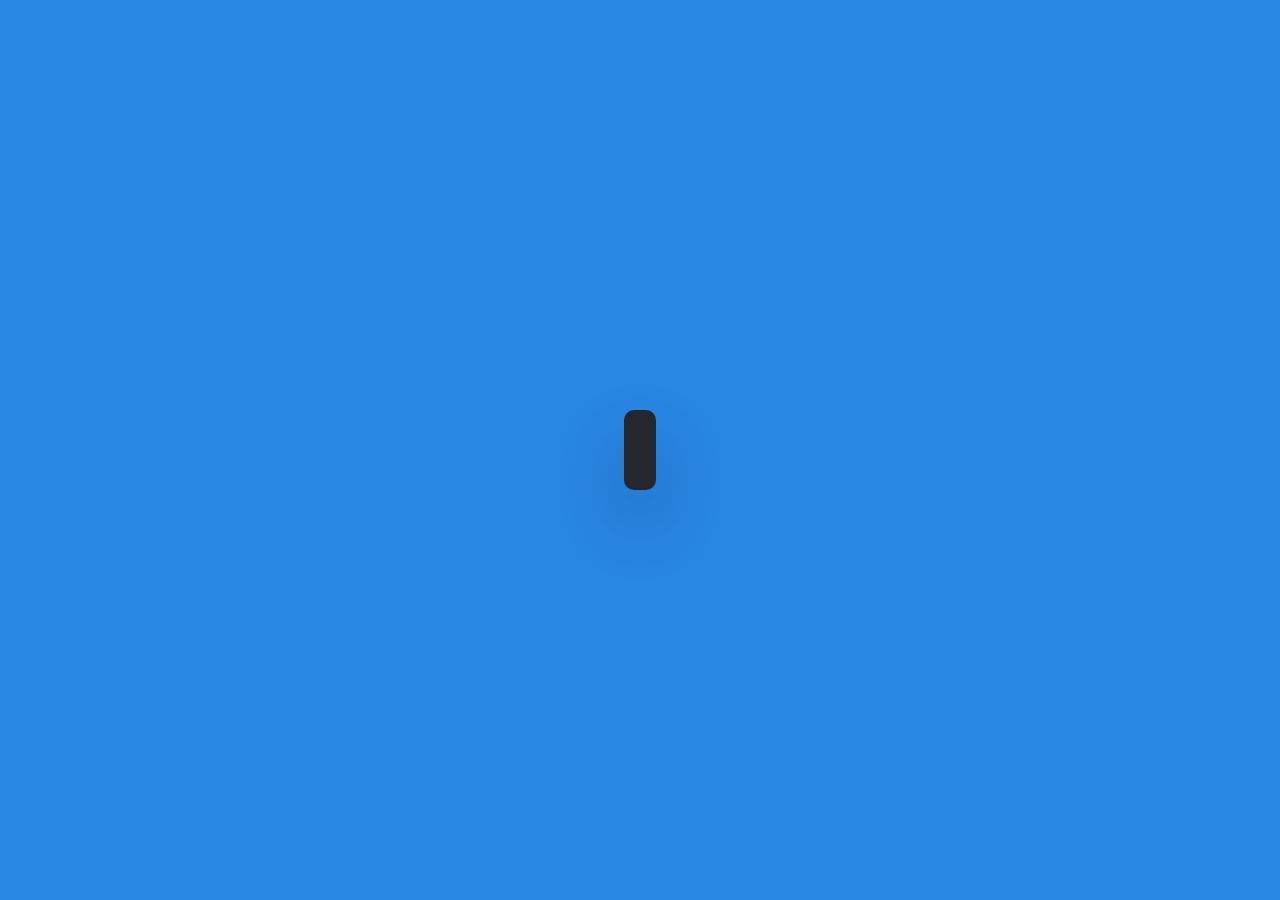
==== index.html @ 1355170a "Update index.html" ====
<!DOCTYPE html>
<html>
  <head>
    <meta name="viewport" content="width=device-width, initial-scale=1.0" />
    <title>Playable Piano for Miko</title>
    <link rel="stylesheet" href="Playable-Piano/Playable Piano
/index.css"/>
  </head>
  <body>
    <div class = "piano-container">
      <script src = "Playable-Piano/Playable Piano
/script.js"></script>
    </div>
  </body>
</html>
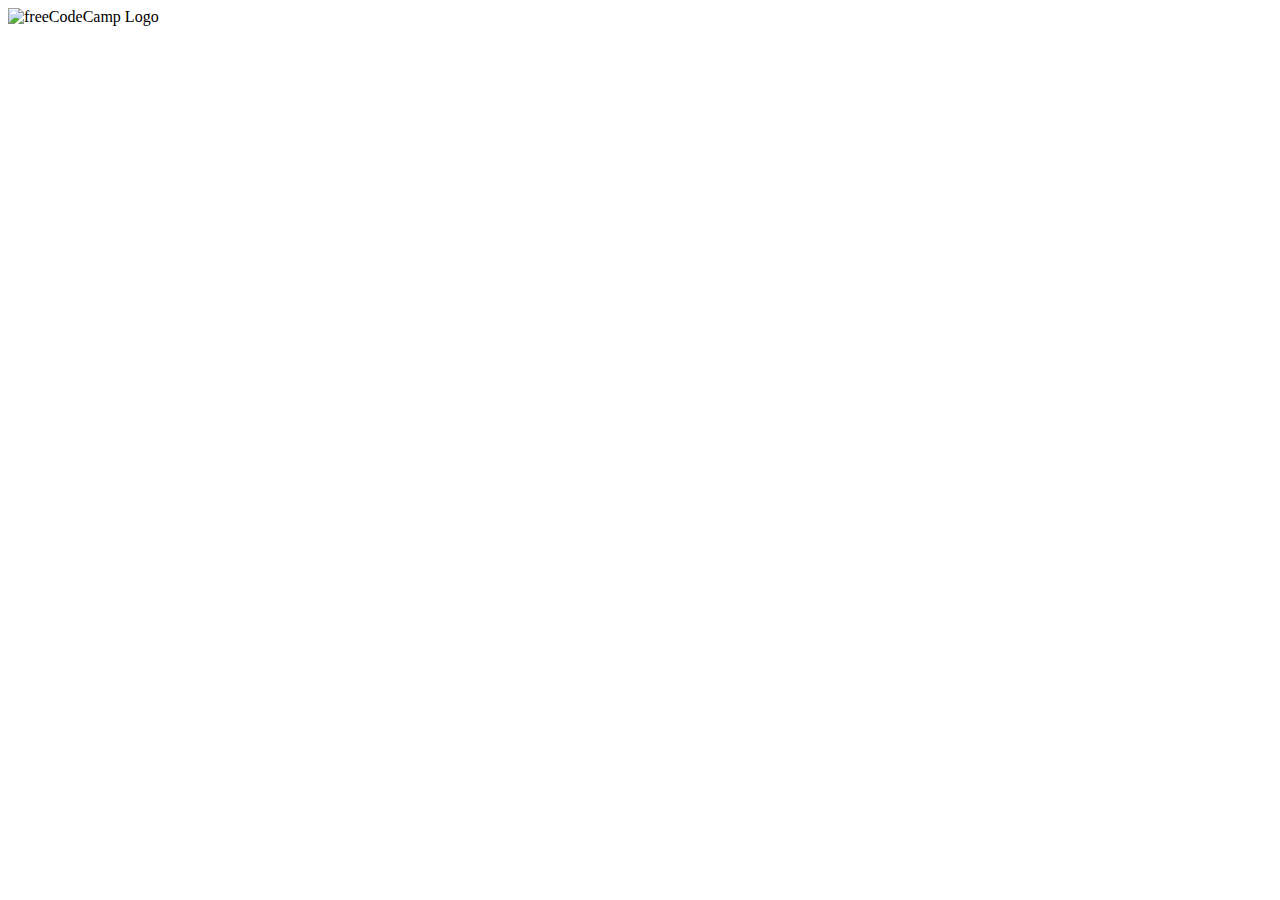
==== commit 8d40be63: "Update index.html" ====
--- a/index.html
+++ b/index.html
@@ -1,15 +1,40 @@
 <!DOCTYPE html>
-<html>
+<html lang="en">
   <head>
+    <meta charset="UTF-8" />
+    <title>Piano</title>
     <meta name="viewport" content="width=device-width, initial-scale=1.0" />
-    <title>Playable Piano for Miko</title>
-    <link rel="stylesheet" href="Playable-Piano/Playable Piano
-/index.css"/>
+    <link rel="stylesheet" href="./styles.css">
   </head>
   <body>
-    <div class = "piano-container">
-      <script src = "Playable-Piano/Playable Piano
-/script.js"></script>
+    <div id="piano">
+      <img class="logo" src="https://cdn.freecodecamp.org/platform/universal/fcc_primary.svg" alt="freeCodeCamp Logo" />
+      <div class="keys">
+        <div class="key"></div>
+        <div class="key black--key"></div>
+        <div class="key black--key"></div>
+        <div class="key"></div>
+        <div class="key black--key"></div>
+        <div class="key black--key"></div>
+        <div class="key black--key"></div>
+
+        <div class="key"></div>
+        <div class="key black--key"></div>
+        <div class="key black--key"></div>
+        <div class="key"></div>
+        <div class="key black--key"></div>
+        <div class="key black--key"></div>
+        <div class="key black--key"></div>
+
+        <div class="key"></div>
+        <div class="key black--key"></div>
+        <div class="key black--key"></div>
+        <div class="key"></div>
+        <div class="key black--key"></div>
+        <div class="key black--key"></div>
+        <div class="key black--key"></div>
+      </div>
     </div>
+    <script = "./script.js"></script>
   </body>
 </html>
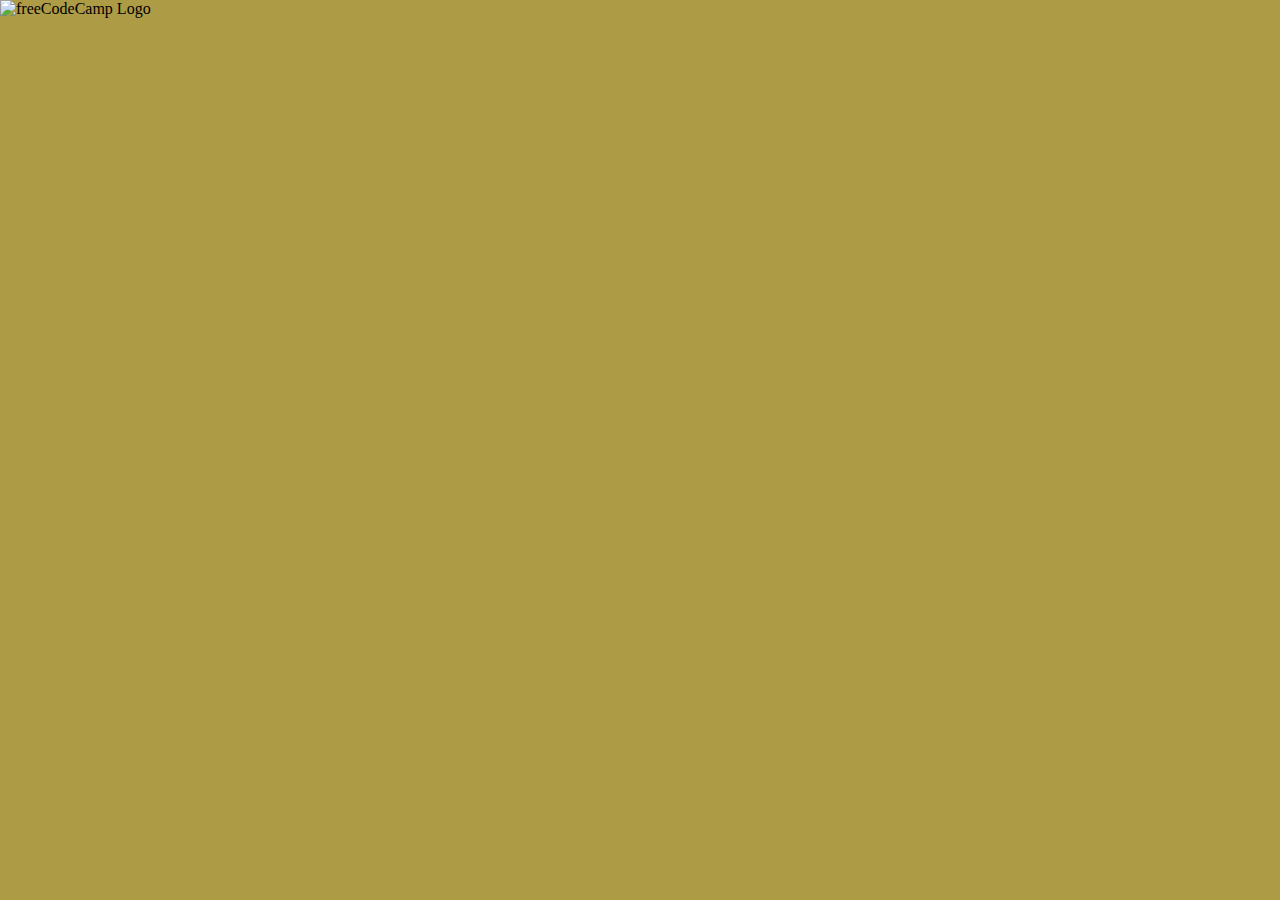
==== commit d684c728: "Update index.html" ====
--- a/index.html
+++ b/index.html
@@ -4,7 +4,8 @@
     <meta charset="UTF-8" />
     <title>Piano</title>
     <meta name="viewport" content="width=device-width, initial-scale=1.0" />
-    <link rel="stylesheet" href="./styles.css">
+    <link rel="stylesheet" href="Playable-Piano/Playable Piano
+/index.css">
   </head>
   <body>
     <div id="piano">
@@ -35,6 +36,7 @@
         <div class="key black--key"></div>
       </div>
     </div>
-    <script = "./script.js"></script>
+    <script = "Playable-Piano/Playable Piano
+/script.js"></script>
   </body>
 </html>
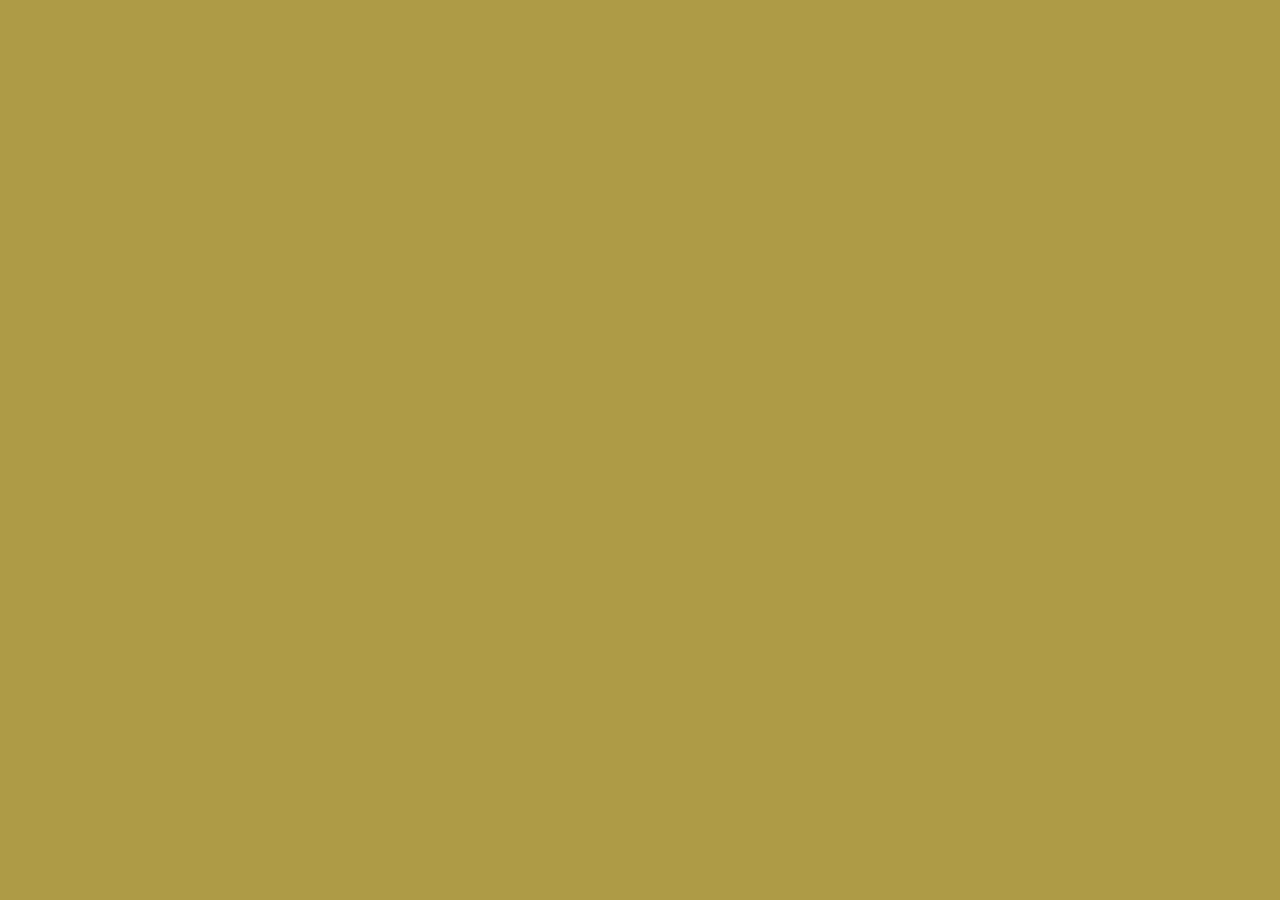
==== commit dceb7e81: "Update index.html" ====
--- a/index.html
+++ b/index.html
@@ -8,8 +8,7 @@
 /index.css">
   </head>
   <body>
-    <div id="piano">
-      <img class="logo" src="https://cdn.freecodecamp.org/platform/universal/fcc_primary.svg" alt="freeCodeCamp Logo" />
+    <div class="piano">
       <div class="keys">
         <div class="key"></div>
         <div class="key black--key"></div>
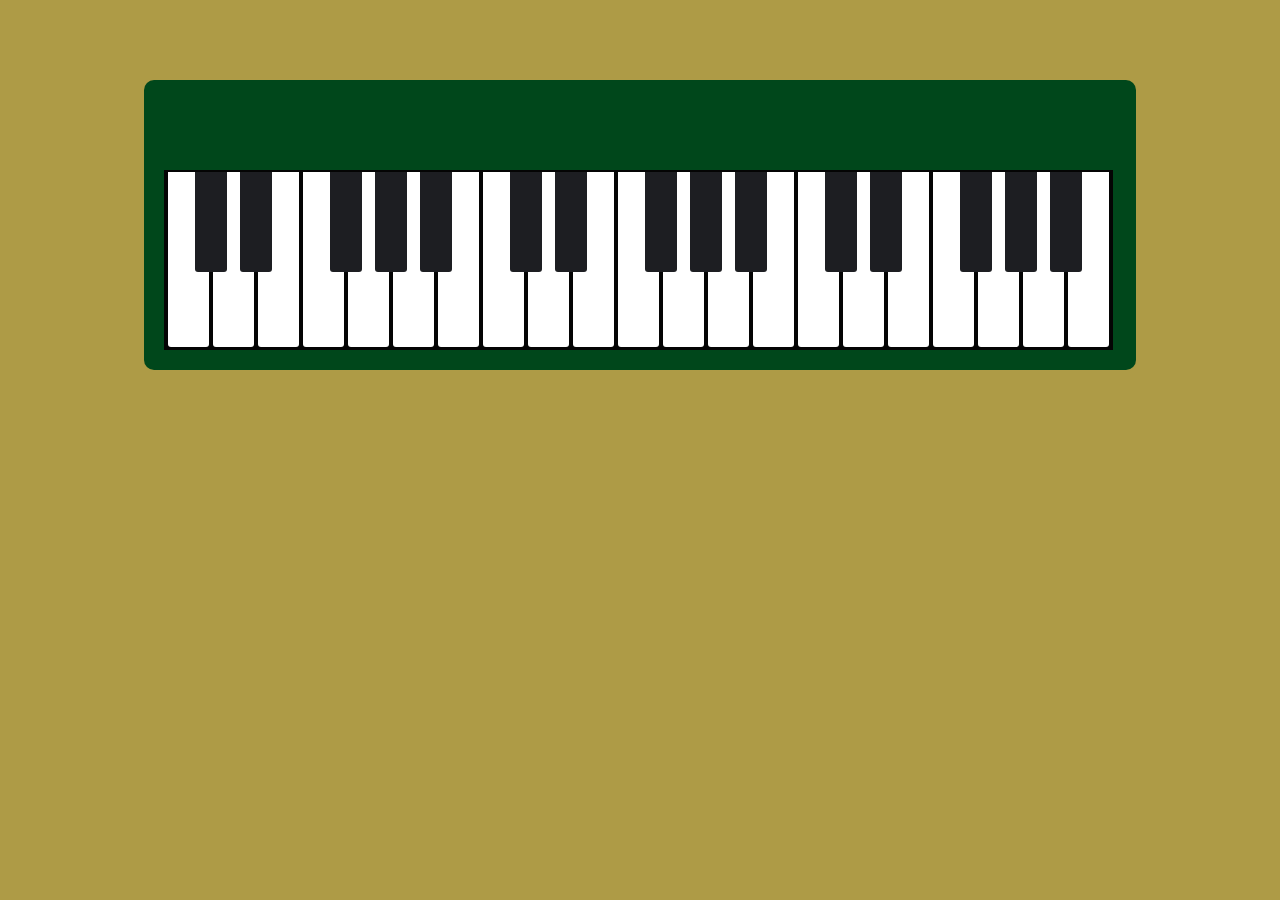
==== commit 72125571: "Update index.html" ====
--- a/index.html
+++ b/index.html
@@ -10,26 +10,26 @@
   <body>
     <div class="piano">
       <div class="keys">
-        <div class="key"></div>
+        <div class="key white--key"></div>
         <div class="key black--key"></div>
         <div class="key black--key"></div>
-        <div class="key"></div>
+        <div class="key white--key"></div>
         <div class="key black--key"></div>
         <div class="key black--key"></div>
         <div class="key black--key"></div>
 
-        <div class="key"></div>
+        <div class="key white--key"></div>
         <div class="key black--key"></div>
         <div class="key black--key"></div>
-        <div class="key"></div>
+        <div class="key white--key"></div>
         <div class="key black--key"></div>
         <div class="key black--key"></div>
         <div class="key black--key"></div>
 
-        <div class="key"></div>
+        <div class="key white--key"></div>
         <div class="key black--key"></div>
         <div class="key black--key"></div>
-        <div class="key"></div>
+        <div class="key white--key"></div>
         <div class="key black--key"></div>
         <div class="key black--key"></div>
         <div class="key black--key"></div>
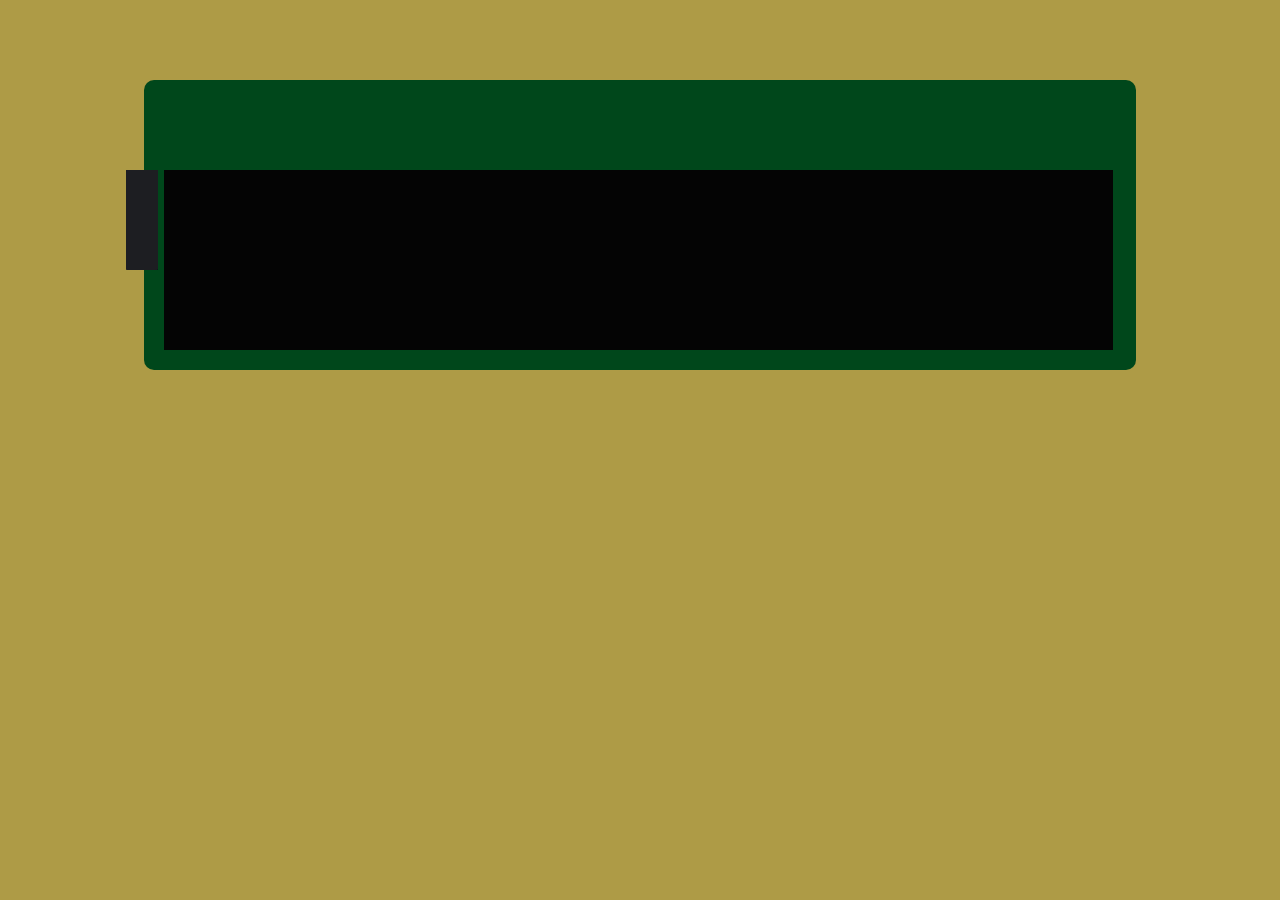
==== commit cd60fa49: "Update index.html" ====
--- a/index.html
+++ b/index.html
@@ -10,26 +10,26 @@
   <body>
     <div class="piano">
       <div class="keys">
-        <div class="key white--key"></div>
+        <div class="key"></div>
         <div class="key black--key"></div>
         <div class="key black--key"></div>
-        <div class="key white--key"></div>
+        <div class="key"></div>
         <div class="key black--key"></div>
         <div class="key black--key"></div>
         <div class="key black--key"></div>
 
-        <div class="key white--key"></div>
+        <div class="key"></div>
         <div class="key black--key"></div>
         <div class="key black--key"></div>
-        <div class="key white--key"></div>
+        <div class="key"></div>
         <div class="key black--key"></div>
         <div class="key black--key"></div>
         <div class="key black--key"></div>
 
-        <div class="key white--key"></div>
+        <div class="key"></div>
         <div class="key black--key"></div>
         <div class="key black--key"></div>
-        <div class="key white--key"></div>
+        <div class="key"></div>
         <div class="key black--key"></div>
         <div class="key black--key"></div>
         <div class="key black--key"></div>
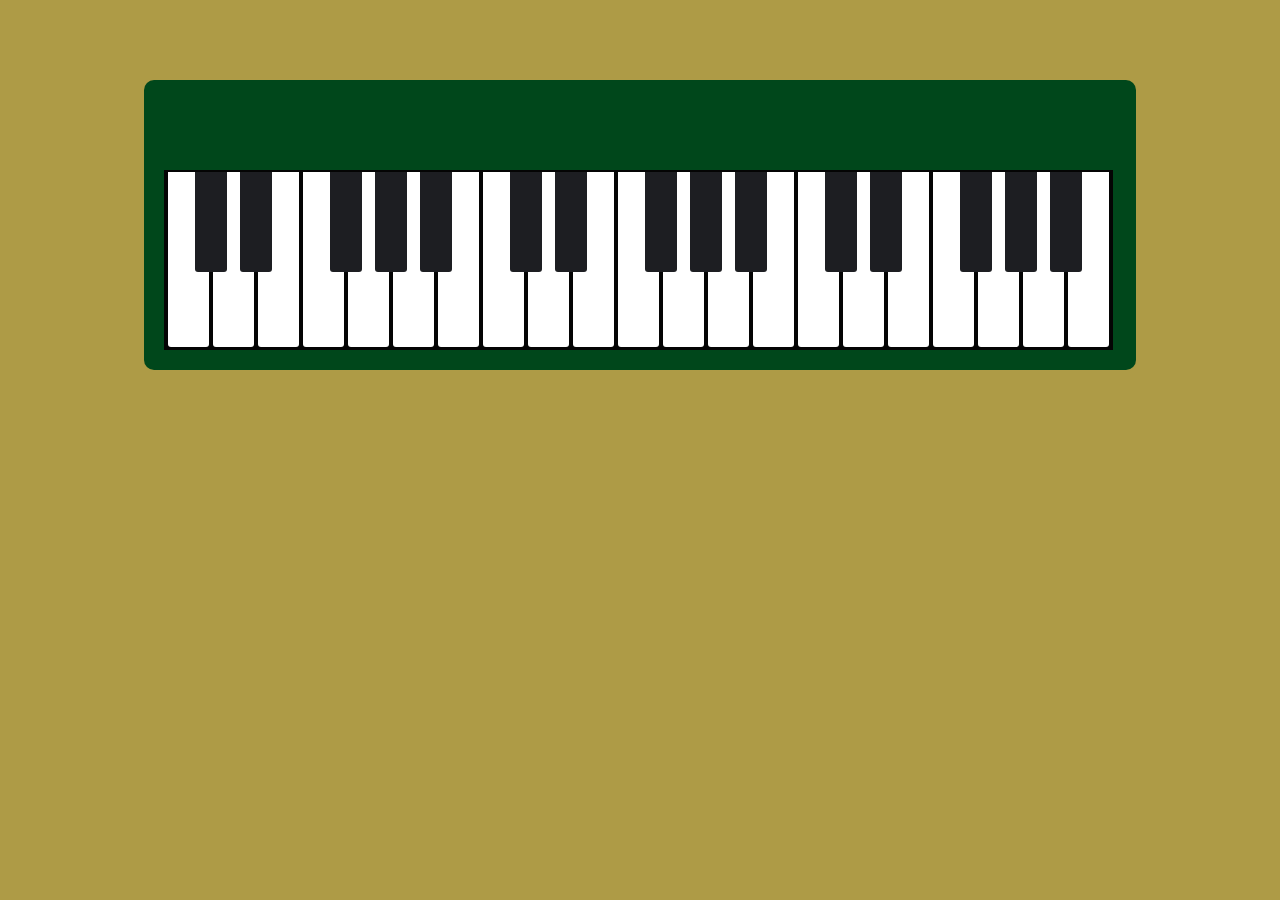
==== commit 22041e43: "Update index.html" ====
--- a/index.html
+++ b/index.html
@@ -35,7 +35,7 @@
         <div class="key black--key"></div>
       </div>
     </div>
-    <script = "Playable-Piano/Playable Piano
+    <script href = "Playable-Piano/Playable Piano
 /script.js"></script>
   </body>
 </html>
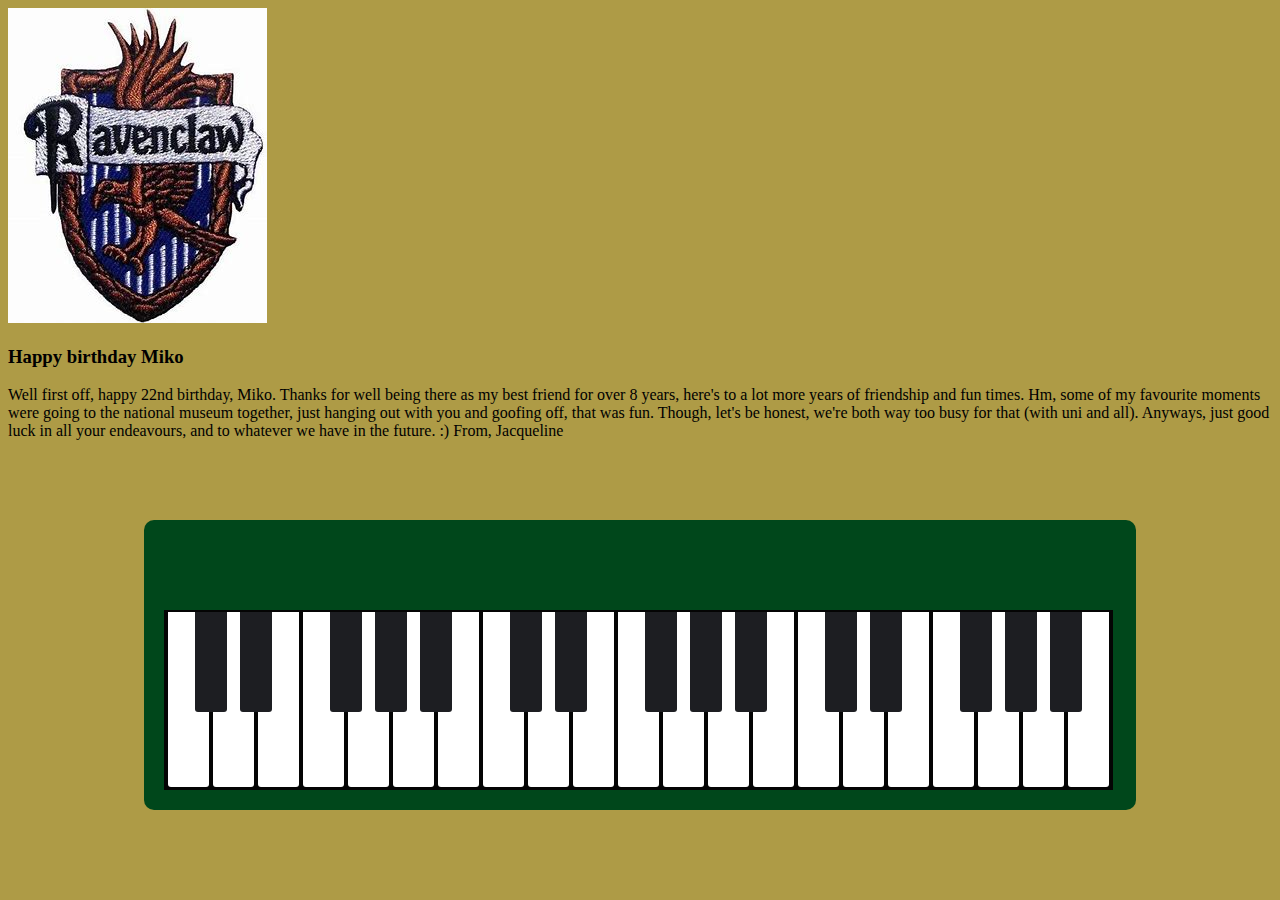
==== commit a9c5d3de: "Update index.html" ====
--- a/index.html
+++ b/index.html
@@ -8,6 +8,20 @@
 /index.css">
   </head>
   <body>
+    <div class = "post">
+      <div class="post-border post-header"></div>
+      <div class="post-center"><img class="post-img" src="[data-uri]">
+          <h3 class="poster">Happy birthday Miko</h3>
+          <p class="post-text"> Well first off, happy 22nd birthday, Miko. 
+            Thanks for well being there as my best friend for over 8 years, here's to a lot more years of friendship and fun times. 
+            Hm, some of my favourite moments were going to the national museum together, just hanging out with you and goofing off, that was fun.
+            Though, let's be honest, we're both way too busy for that (with uni and all). 
+            Anyways, just good luck in all your endeavours, and to whatever we have in the future. :) 
+            From, Jacqueline
+          </p>
+      </div>
+      <div class="post-border post-footer"></div>
+    </div>
     <div class="piano">
       <div class="keys">
         <div class="key"></div>
